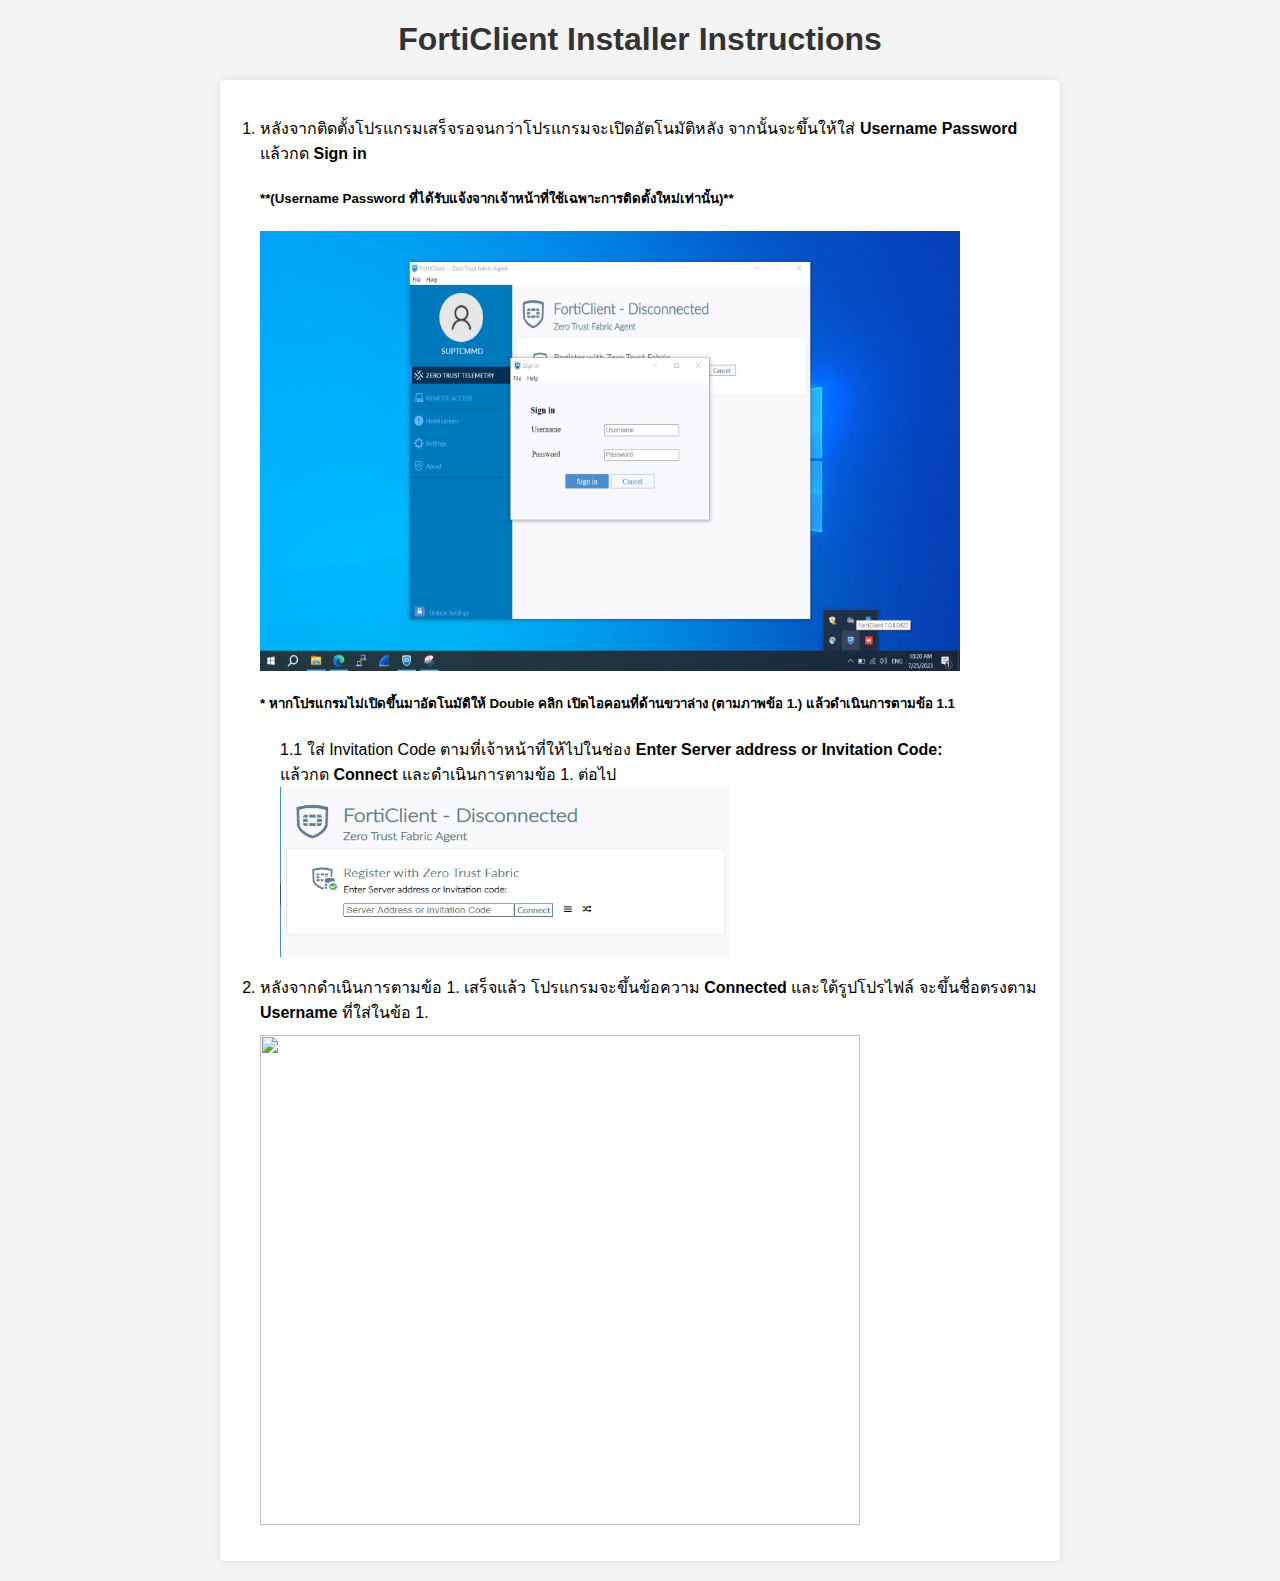
==== instrucwindows.html @ d8e49bee "0724" ====
<!DOCTYPE html>
<html lang="en">
<head>
    <meta charset="UTF-8">
    <meta name="viewport" content="width=device-width, initial-scale=1.0">
    <title>FortiClient Installer Instructions</title>
    <style>
        body {
            font-family: Arial, sans-serif;
            margin: 20px;
            background-color: #f4f4f4;
        }
        h1 {
            text-align: center;
            color: #333;
        }
        .instructions {
            max-width: 800px;
            margin: auto;
            background-color: #fff;
            padding: 20px;
            border-radius: 5px;
            box-shadow: 0 0 10px rgba(0,0,0,0.1);
        }
        .instructions ol {
            padding-left: 20px;
        }
        .instructions li {
            margin-bottom: 10px;
        }
        .option-table {
            width: 100%;
            border-collapse: collapse;
            margin-top: 10px;
            margin-bottom: 20px;
        }
        .option-table th, .option-table td {
            border: 1px solid #ddd;
            padding: 10px;
            text-align: left;
        }
        .option-table th {
            background-color: #f4f4f4;
        }
        .option-table td {
            background-color: #fff;
        }
    </style>
</head>
<body>
    <h1>FortiClient Installer Instructions</h1>
    <div class="instructions">
        <ol>
            <li>หลังจากติดตั้งโปรแกรมเสร็จรอจนกว่าโปรแกรมจะเปิดอัตโนมัติหลัง จากนั้นจะขึ้นให้ใส่ <b>Username Password</b> <br>แล้วกด <b>Sign in</b>
                
            </li>
            <th><h5>**(Username Password ที่ได้รับแจ้งจากเจ้าหน้าที่ใช้เฉพาะการติดตั้งใหม่เท่านั้น)** </h5></th>
            <td align="center" style="padding:0;Margin:0;font-size:0px"><img class="adapt-img" src="images/3.1.png" alt style="display:block;border:0;outline:none;text-decoration:none;-ms-interpolation-mode:bicubic" width="700" height="440"></td>
            <h5>* หากโปรแกรมไม่เปิดขึ้นมาอัตโนมัติให้ Double คลิก เปิดไอคอนที่ด้านขวาล่าง (ตามภาพข้อ 1.) แล้วดำเนินการตามข้อ 1.1 </h5>
            <ol>
                <td>1.1 ใส่ Invitation Code ตามที่เจ้าหน้าที่ให้ไปในช่อง <b>Enter Server address or Invitation Code: </b><br>แล้วกด <b>Connect</b> และดำเนินการตามข้อ 1. ต่อไป</td>
                <td align="center" style="padding:0;Margin:0;font-size:0px"><img class="adapt-img" src="images/1.1.png" alt style="display:block;border:0;outline:none;text-decoration:none;-ms-interpolation-mode:bicubic" width="450" height="170"></td>
            </ol>
            <br>
            <li>หลังจากดำเนินการตามข้อ 1. เสร็จแล้ว โปรแกรมจะขึ้นข้อความ <b>Connected</b> และใต้รูปโปรไฟล์ จะขึ้นชื่อตรงตาม <b>Username</b> ที่ใส่ในข้อ 1.</li>
            <td align="center" style="padding:0;Margin:0;font-size:0px"><img class="adapt-img" src="images/2.png" alt style="display:block;border:0;outline:none;text-decoration:none;-ms-interpolation-mode:bicubic" width="600" height="490"></td>
            
        </ol>
        
    </div>
</body>
</html>
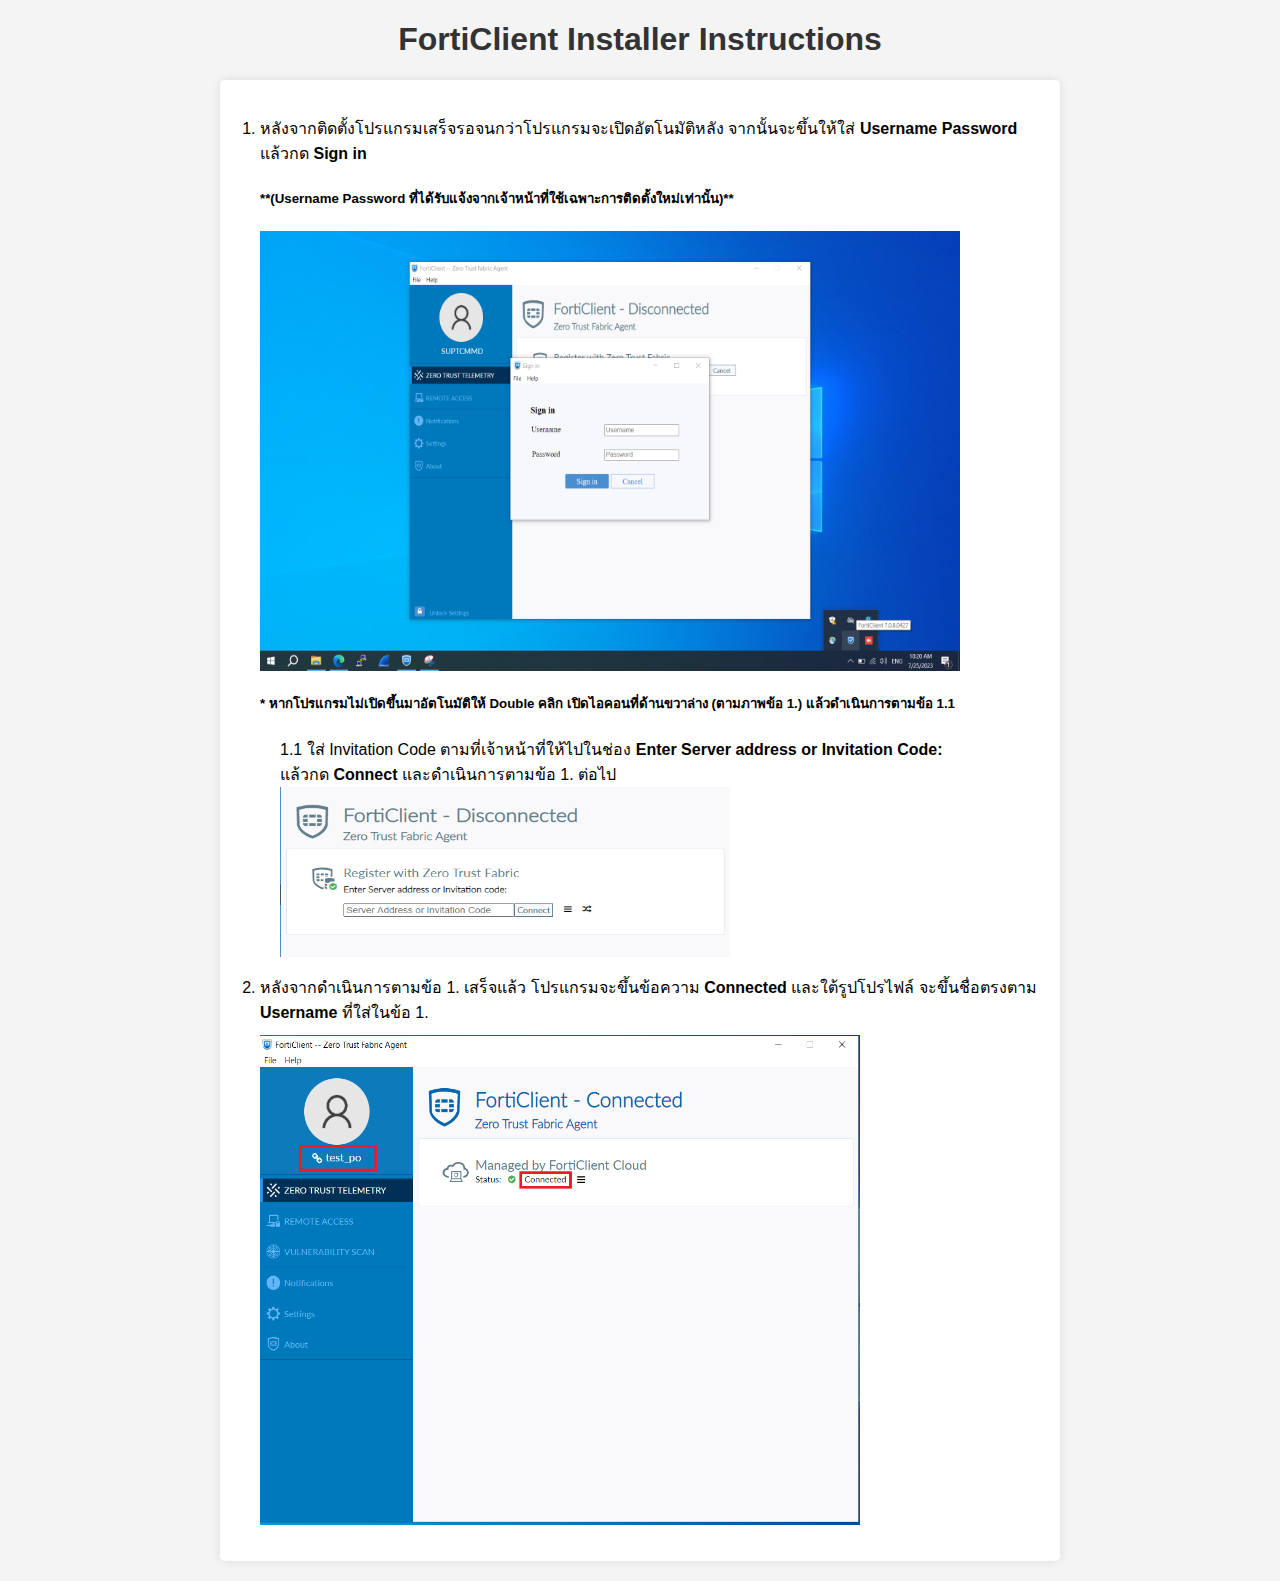
==== commit bc4ec479: "Update instrucwindows.html" ====
--- a/instrucwindows.html
+++ b/instrucwindows.html
@@ -63,7 +63,7 @@
             </ol>
             <br>
             <li>หลังจากดำเนินการตามข้อ 1. เสร็จแล้ว โปรแกรมจะขึ้นข้อความ <b>Connected</b> และใต้รูปโปรไฟล์ จะขึ้นชื่อตรงตาม <b>Username</b> ที่ใส่ในข้อ 1.</li>
-            <td align="center" style="padding:0;Margin:0;font-size:0px"><img class="adapt-img" src="images/2.png" alt style="display:block;border:0;outline:none;text-decoration:none;-ms-interpolation-mode:bicubic" width="600" height="490"></td>
+            <td align="center" style="padding:0;Margin:0;font-size:0px"><img class="adapt-img" src="images/2.PNG" alt style="display:block;border:0;outline:none;text-decoration:none;-ms-interpolation-mode:bicubic" width="600" height="490"></td>
             
         </ol>
         
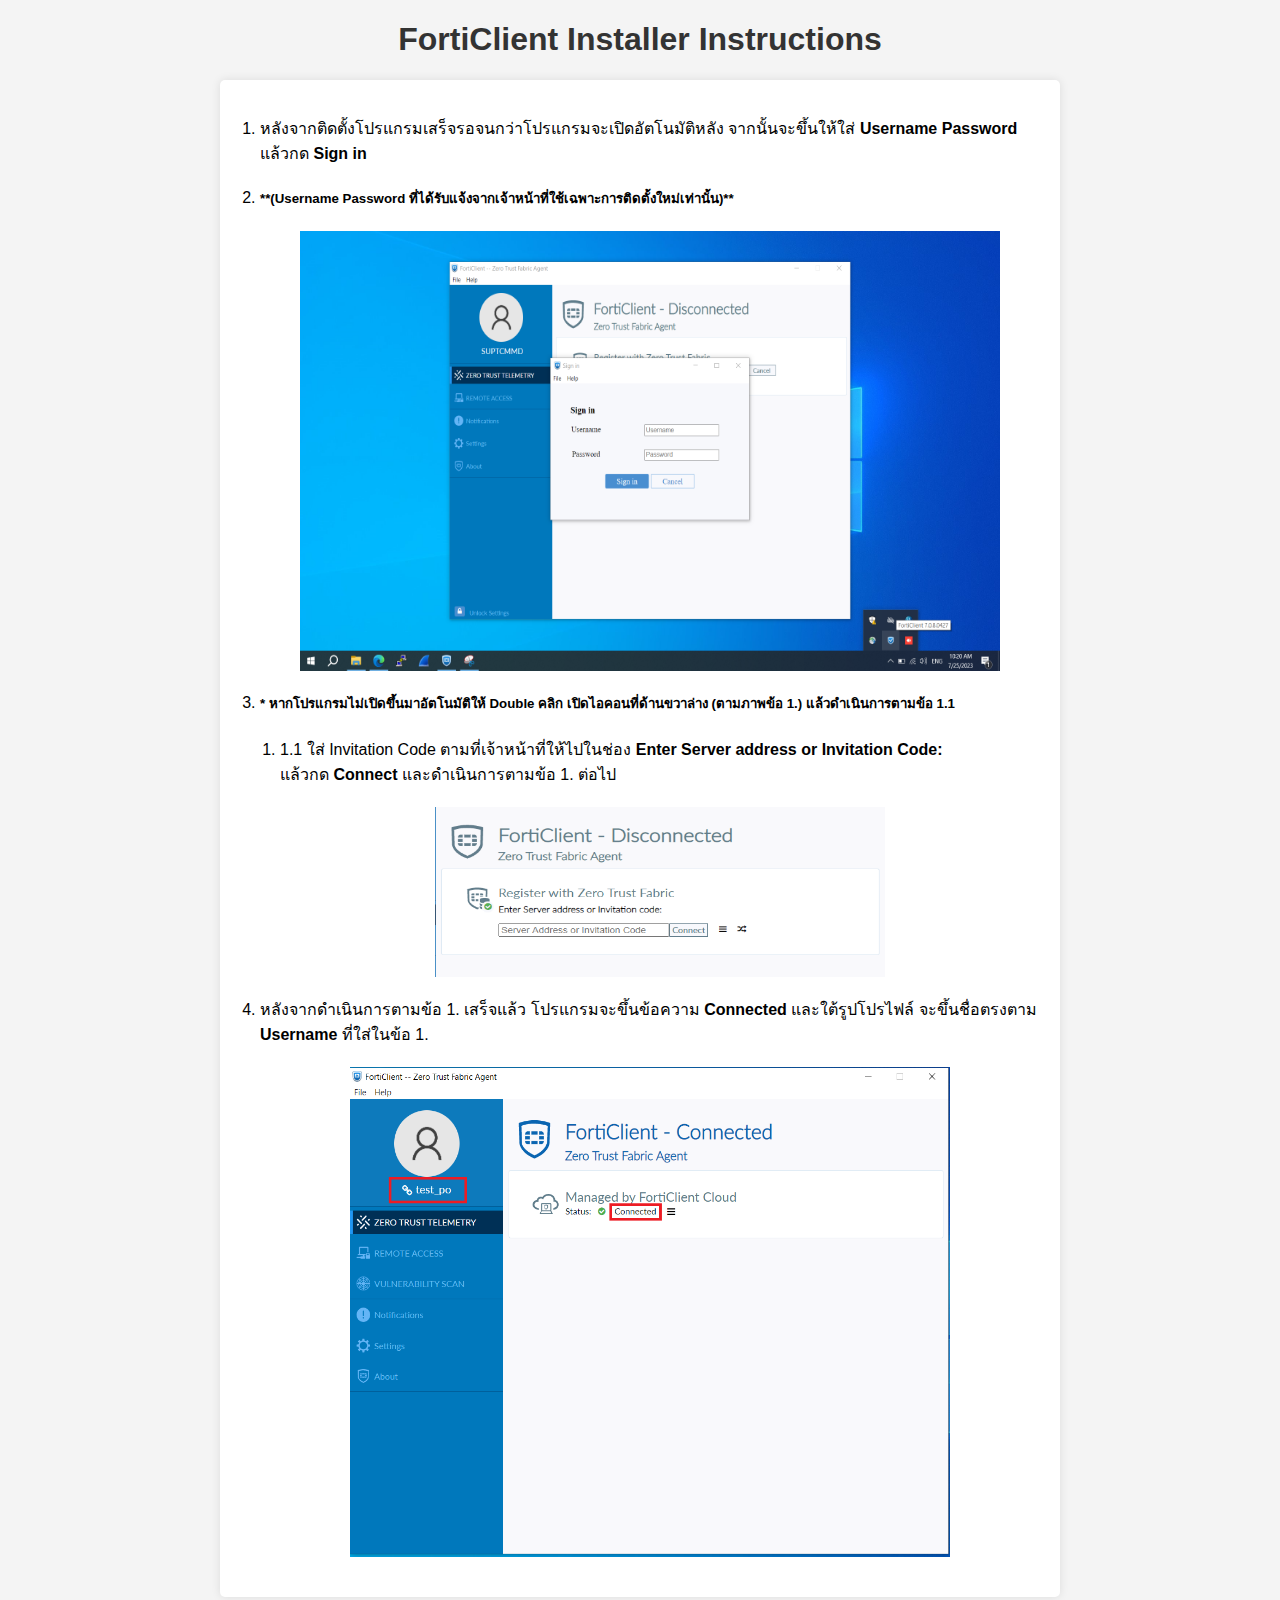
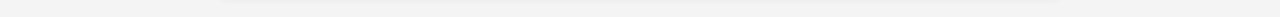
==== commit 99573b60: "optimize" ====
--- a/instrucwindows.html
+++ b/instrucwindows.html
@@ -45,6 +45,14 @@
         .option-table td {
             background-color: #fff;
         }
+        .adapt-img {
+            display: block;
+            border: 0;
+            outline: none;
+            text-decoration: none;
+            -ms-interpolation-mode: bicubic;
+            margin: 20px auto;
+        }
     </style>
 </head>
 <body>
@@ -54,19 +62,20 @@
             <li>หลังจากติดตั้งโปรแกรมเสร็จรอจนกว่าโปรแกรมจะเปิดอัตโนมัติหลัง จากนั้นจะขึ้นให้ใส่ <b>Username Password</b> <br>แล้วกด <b>Sign in</b>
                 
             </li>
-            <th><h5>**(Username Password ที่ได้รับแจ้งจากเจ้าหน้าที่ใช้เฉพาะการติดตั้งใหม่เท่านั้น)** </h5></th>
-            <td align="center" style="padding:0;Margin:0;font-size:0px"><img class="adapt-img" src="images/3.1.png" alt style="display:block;border:0;outline:none;text-decoration:none;-ms-interpolation-mode:bicubic" width="700" height="440"></td>
-            <h5>* หากโปรแกรมไม่เปิดขึ้นมาอัตโนมัติให้ Double คลิก เปิดไอคอนที่ด้านขวาล่าง (ตามภาพข้อ 1.) แล้วดำเนินการตามข้อ 1.1 </h5>
-            <ol>
-                <td>1.1 ใส่ Invitation Code ตามที่เจ้าหน้าที่ให้ไปในช่อง <b>Enter Server address or Invitation Code: </b><br>แล้วกด <b>Connect</b> และดำเนินการตามข้อ 1. ต่อไป</td>
-                <td align="center" style="padding:0;Margin:0;font-size:0px"><img class="adapt-img" src="images/1.1.png" alt style="display:block;border:0;outline:none;text-decoration:none;-ms-interpolation-mode:bicubic" width="450" height="170"></td>
-            </ol>
-            <br>
-            <li>หลังจากดำเนินการตามข้อ 1. เสร็จแล้ว โปรแกรมจะขึ้นข้อความ <b>Connected</b> และใต้รูปโปรไฟล์ จะขึ้นชื่อตรงตาม <b>Username</b> ที่ใส่ในข้อ 1.</li>
-            <td align="center" style="padding:0;Margin:0;font-size:0px"><img class="adapt-img" src="images/2.PNG" alt style="display:block;border:0;outline:none;text-decoration:none;-ms-interpolation-mode:bicubic" width="600" height="490"></td>
-            
+            <li><h5>**(Username Password ที่ได้รับแจ้งจากเจ้าหน้าที่ใช้เฉพาะการติดตั้งใหม่เท่านั้น)** </h5>
+                <img class="adapt-img" src="images/3.1.png" alt width="700" height="440">
+            </li>
+            <li><h5>* หากโปรแกรมไม่เปิดขึ้นมาอัตโนมัติให้ Double คลิก เปิดไอคอนที่ด้านขวาล่าง (ตามภาพข้อ 1.) แล้วดำเนินการตามข้อ 1.1 </h5>
+                <ol>
+                    <li>1.1 ใส่ Invitation Code ตามที่เจ้าหน้าที่ให้ไปในช่อง <b>Enter Server address or Invitation Code: </b><br>แล้วกด <b>Connect</b> และดำเนินการตามข้อ 1. ต่อไป
+                        <img class="adapt-img" src="images/1.1.png" alt width="450" height="170">
+                    </li>
+                </ol>
+            </li>
+            <li>หลังจากดำเนินการตามข้อ 1. เสร็จแล้ว โปรแกรมจะขึ้นข้อความ <b>Connected</b> และใต้รูปโปรไฟล์ จะขึ้นชื่อตรงตาม <b>Username</b> ที่ใส่ในข้อ 1.
+                <img class="adapt-img" src="images/2.PNG" alt width="600" height="490">
+            </li>
         </ol>
-        
     </div>
 </body>
-</html>
+</html>